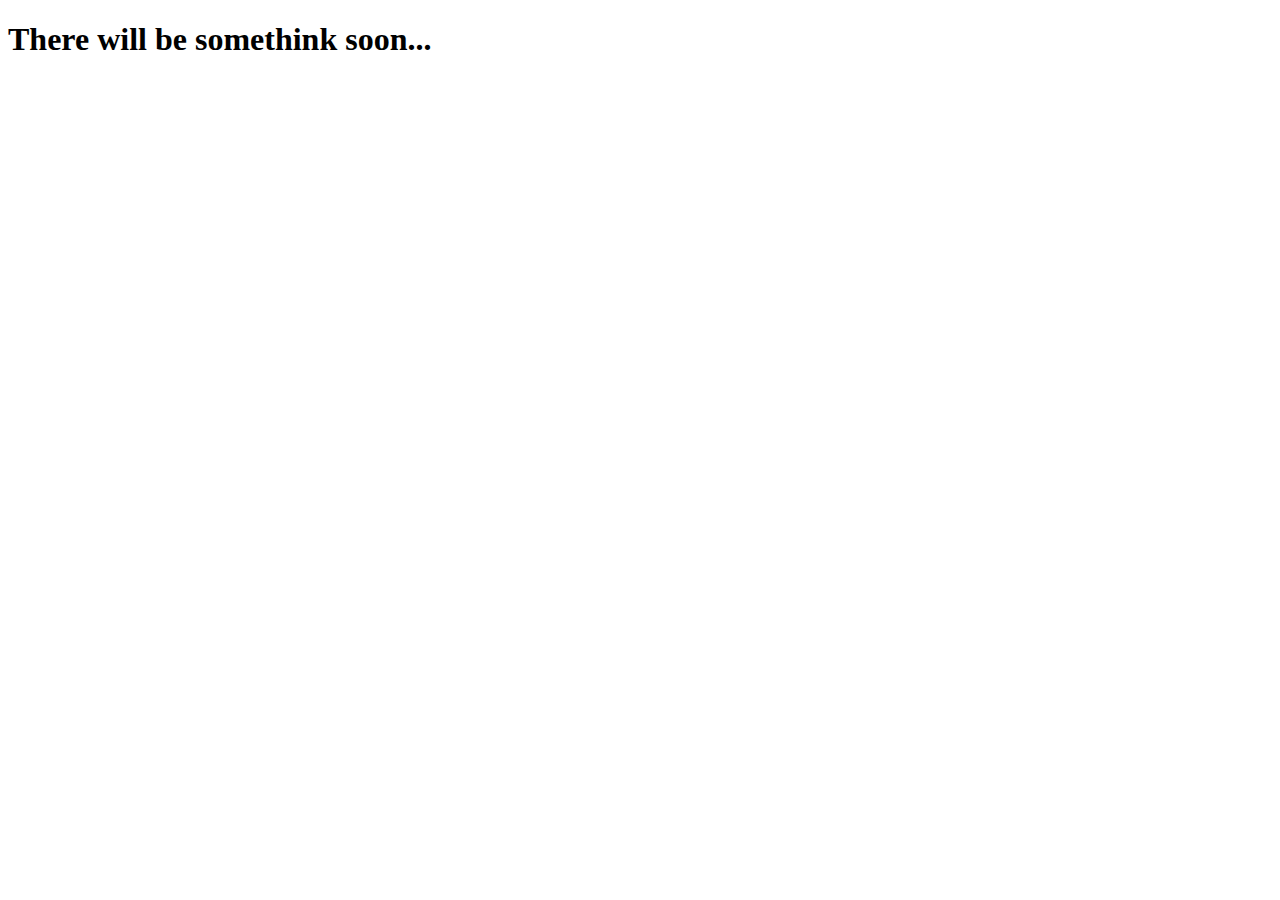
==== index.html @ a76c38a2 "Soon..." ====
<!DOCTYPE html>
<html lang="en">
<head>
	<meta charset="UTF-8">
	<title>My cool portfolio</title>
	<link rel="stylesheet" href="styles/main.css">
</head>
<body>
	<h1>
		There will be somethink soon...
	</h1>

	<script src="scripts/main.js"></script>
</body>
</html>
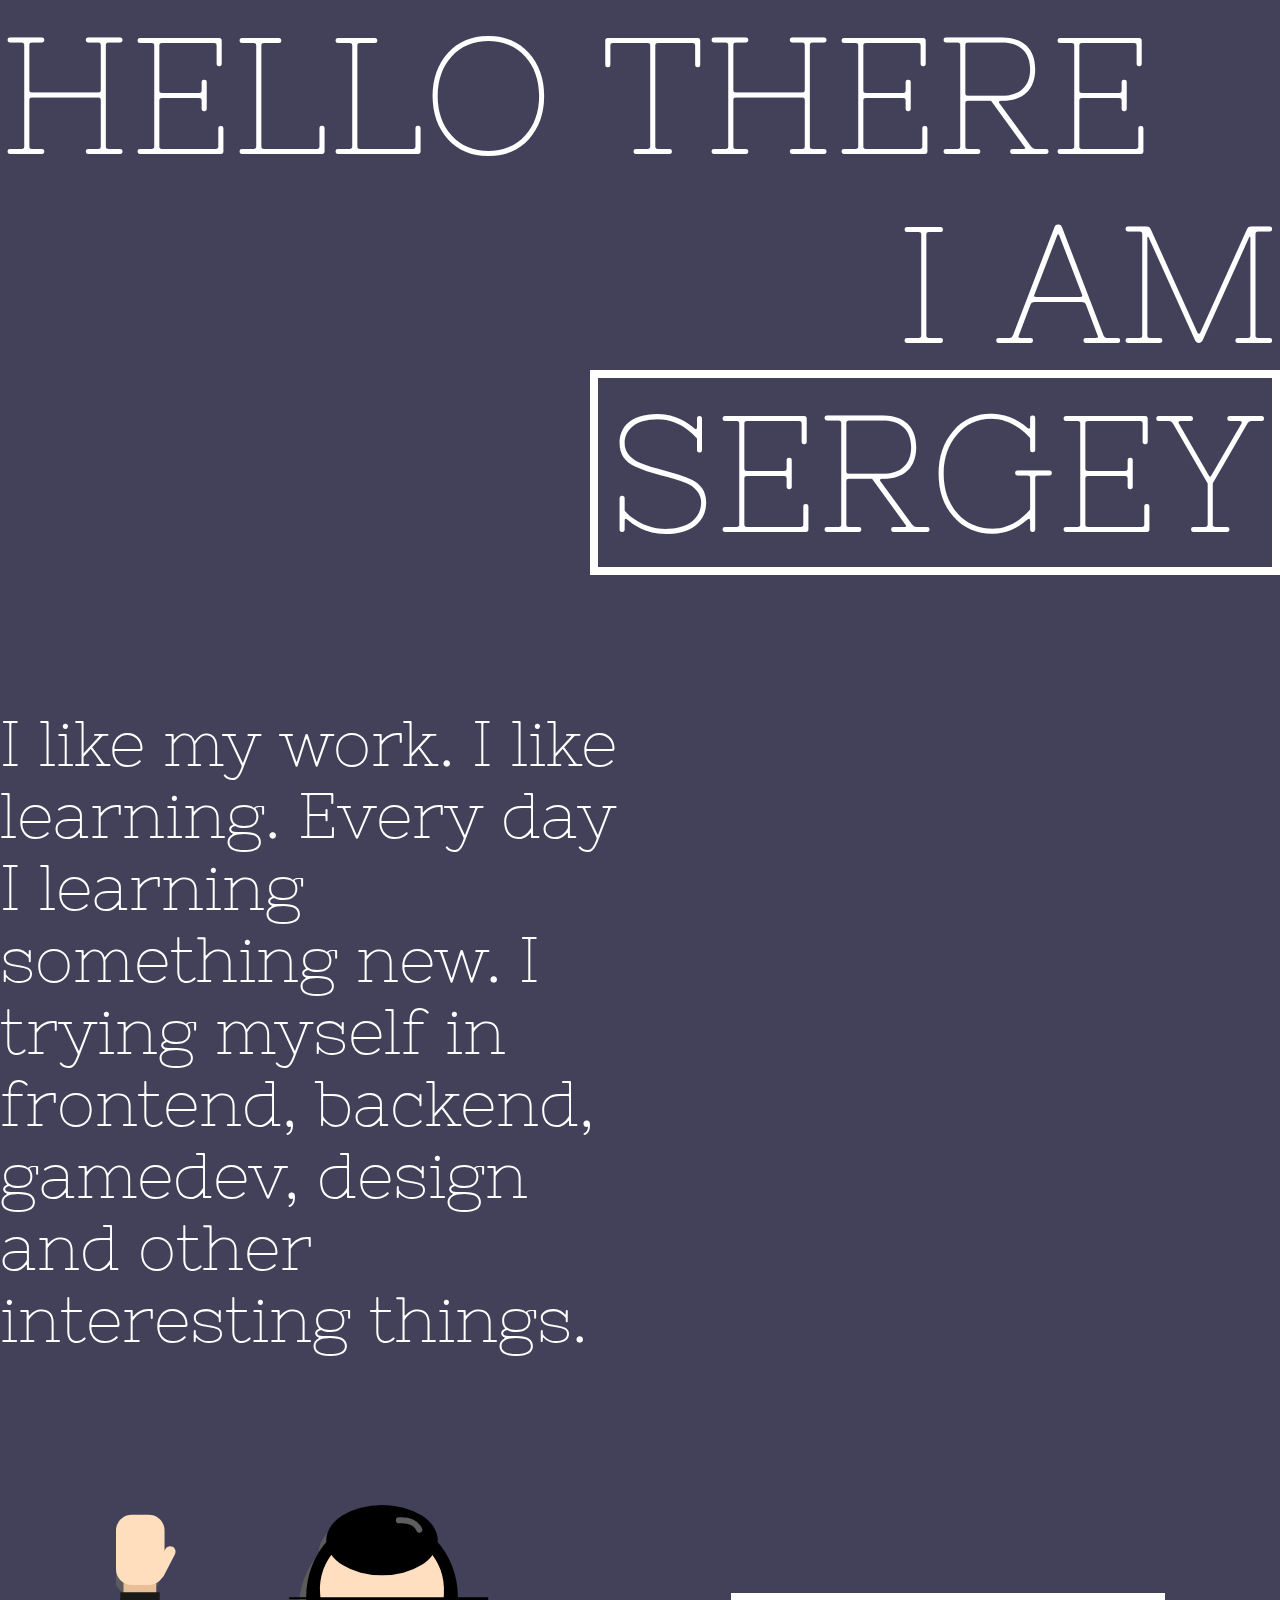
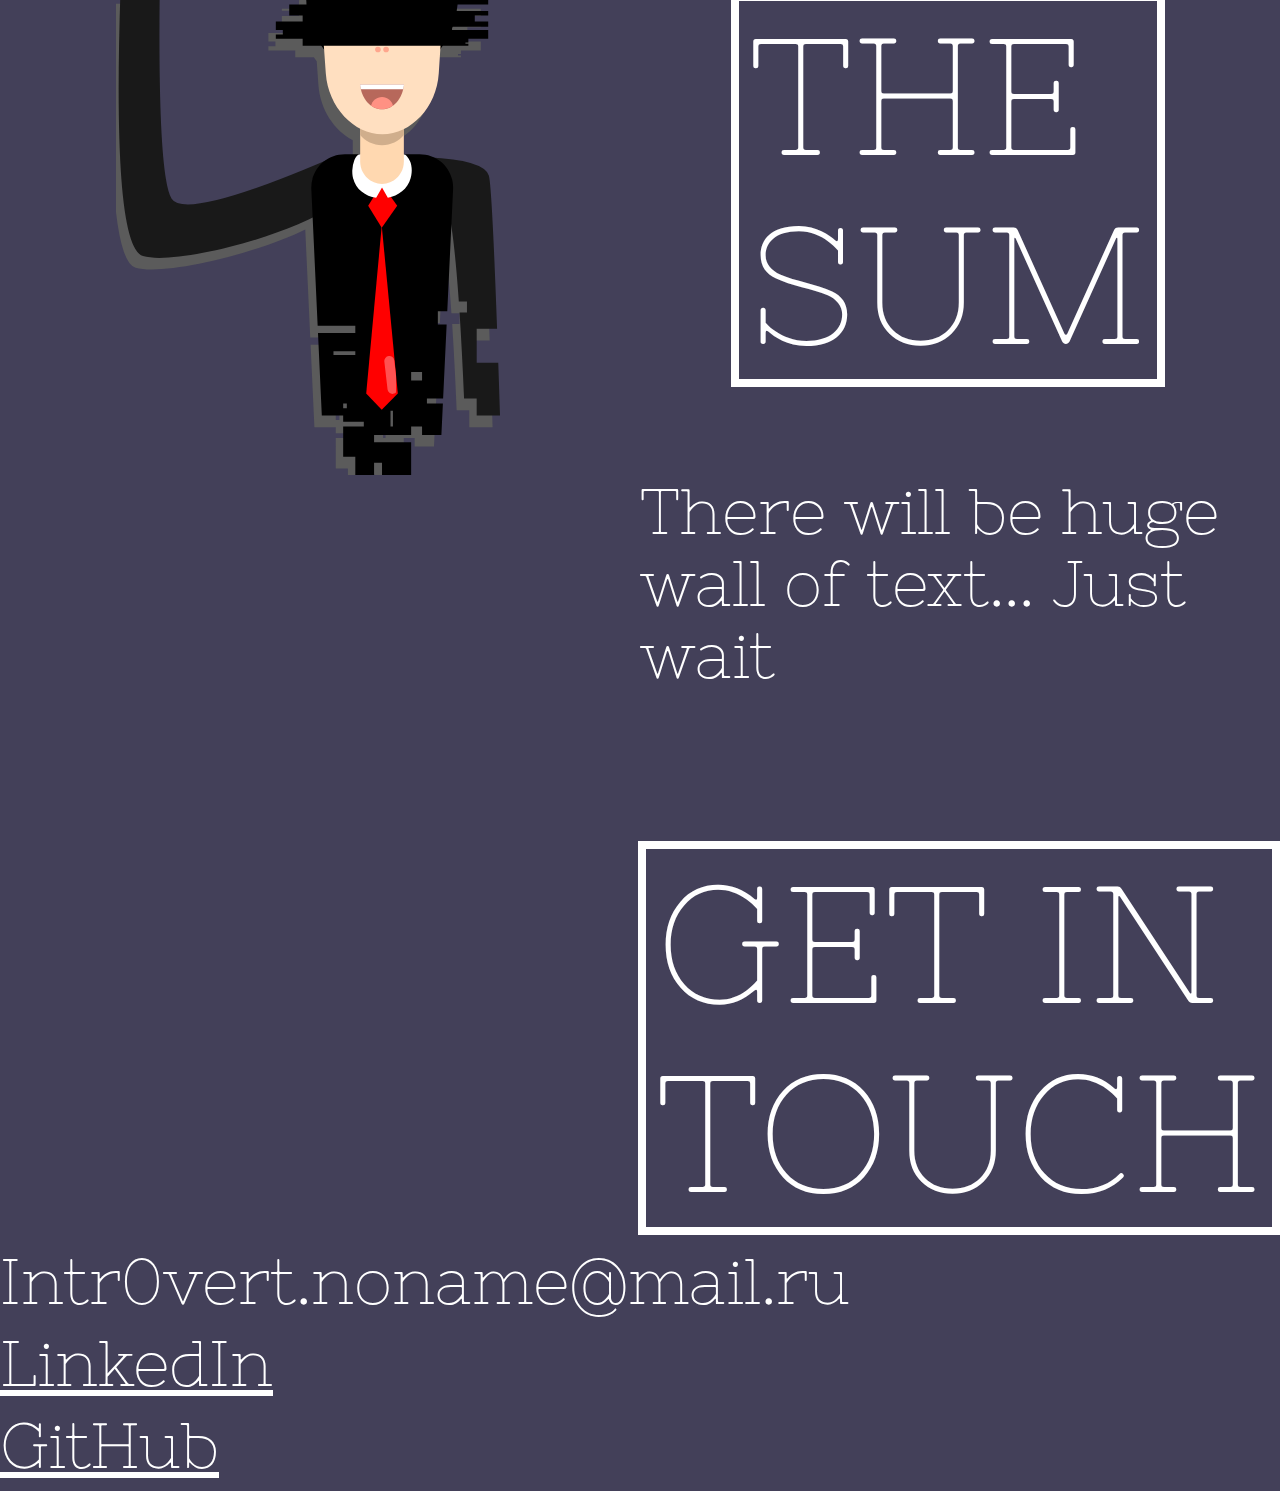
==== commit 492293bb: "Prototype of site" ====
--- a/index.html
+++ b/index.html
@@ -6,9 +6,37 @@
 	<link rel="stylesheet" href="styles/main.css">
 </head>
 <body>
-	<h1>
-		There will be somethink soon...
-	</h1>
+	<div class="header_wrapper">
+		<h2>Hello there</h2>
+		<h2>I am
+			<br /><span>Sergey</span>
+		</h2>
+		<p>
+			I like my work.
+			I like learning. Every day I
+			learning something new.
+			I trying myself in frontend, backend,
+			gamedev, design and other interesting
+			things.
+		</p>
+	</div>
+
+	<div class="sum_wrapper">
+		<div class="sum_wrapper_top">
+			<img src="./assets/man.svg" alt="">
+			<h3>The<br />sum</h3>
+		</div>
+		<p>
+			There will be huge wall of text... Just wait
+		</p>
+	</div>
+
+	<div class="getInTouch_wrapper">
+		<h3>Get in <br /> touch</h3>
+		<p>Intr0vert.noname@mail.ru</p>
+		<p><a href="https://www.linkedin.com/in/sergey-namestnikov-1b0938196/">LinkedIn</a></p>
+		<p><a href="https://github.com/Intr0vert">GitHub</a></p>
+	</div>
 
 	<script src="scripts/main.js"></script>
 </body>
--- a/styles/main.css
+++ b/styles/main.css
@@ -0,0 +1,89 @@
+@font-face {
+    font-family: 'Nixie One';
+    src: url('../fonts/NixieOne-Regular.otf');
+}
+
+* {
+    box-sizing: border-box;
+    margin: 0;
+    text-decoration: none;
+    color: #fff;
+    list-style: none;
+    font-family: 'Nixie One';
+    font-weight: 400;
+}
+
+body {
+    background-color: #434059;
+}
+
+h3 {
+    padding: 0 10px;
+    font-size: 13vw;
+    border: 8px solid #fff;
+    text-transform: uppercase;
+}
+
+p {
+    font-size: 5vw;
+}
+
+.header_wrapper {
+    padding-bottom: 150px;
+}
+
+.header_wrapper h2 {
+    text-transform: uppercase;
+    font-size: 13vw;
+}
+
+.header_wrapper h2:nth-child(2) {
+    text-align: right;
+}
+
+.header_wrapper span {
+    padding: 0 10px;
+    border: 8px solid #fff;
+}
+
+.header_wrapper p {
+    padding-top: 140px;
+    max-width: 50%;
+    /* line-height: 45px; */
+}
+
+.sum_wrapper {
+    padding-bottom: 150px;
+}
+
+.sum_wrapper_top {
+    display: flex;
+    justify-content: space-around;
+}
+
+.sum_wrapper img {
+    max-width: 30%;
+    margin: auto;
+}
+
+.sum_wrapper h3 {
+    margin: auto;
+}
+
+.sum_wrapper p {
+    margin-left: auto;
+    max-width: 50%;
+}
+
+.getInTouch_wrapper > * {
+    margin-bottom: 10px;
+}
+
+.getInTouch_wrapper h3 {
+    width: max-content;
+    margin-left: auto;
+}
+
+.getInTouch_wrapper a {
+    text-decoration: underline;
+}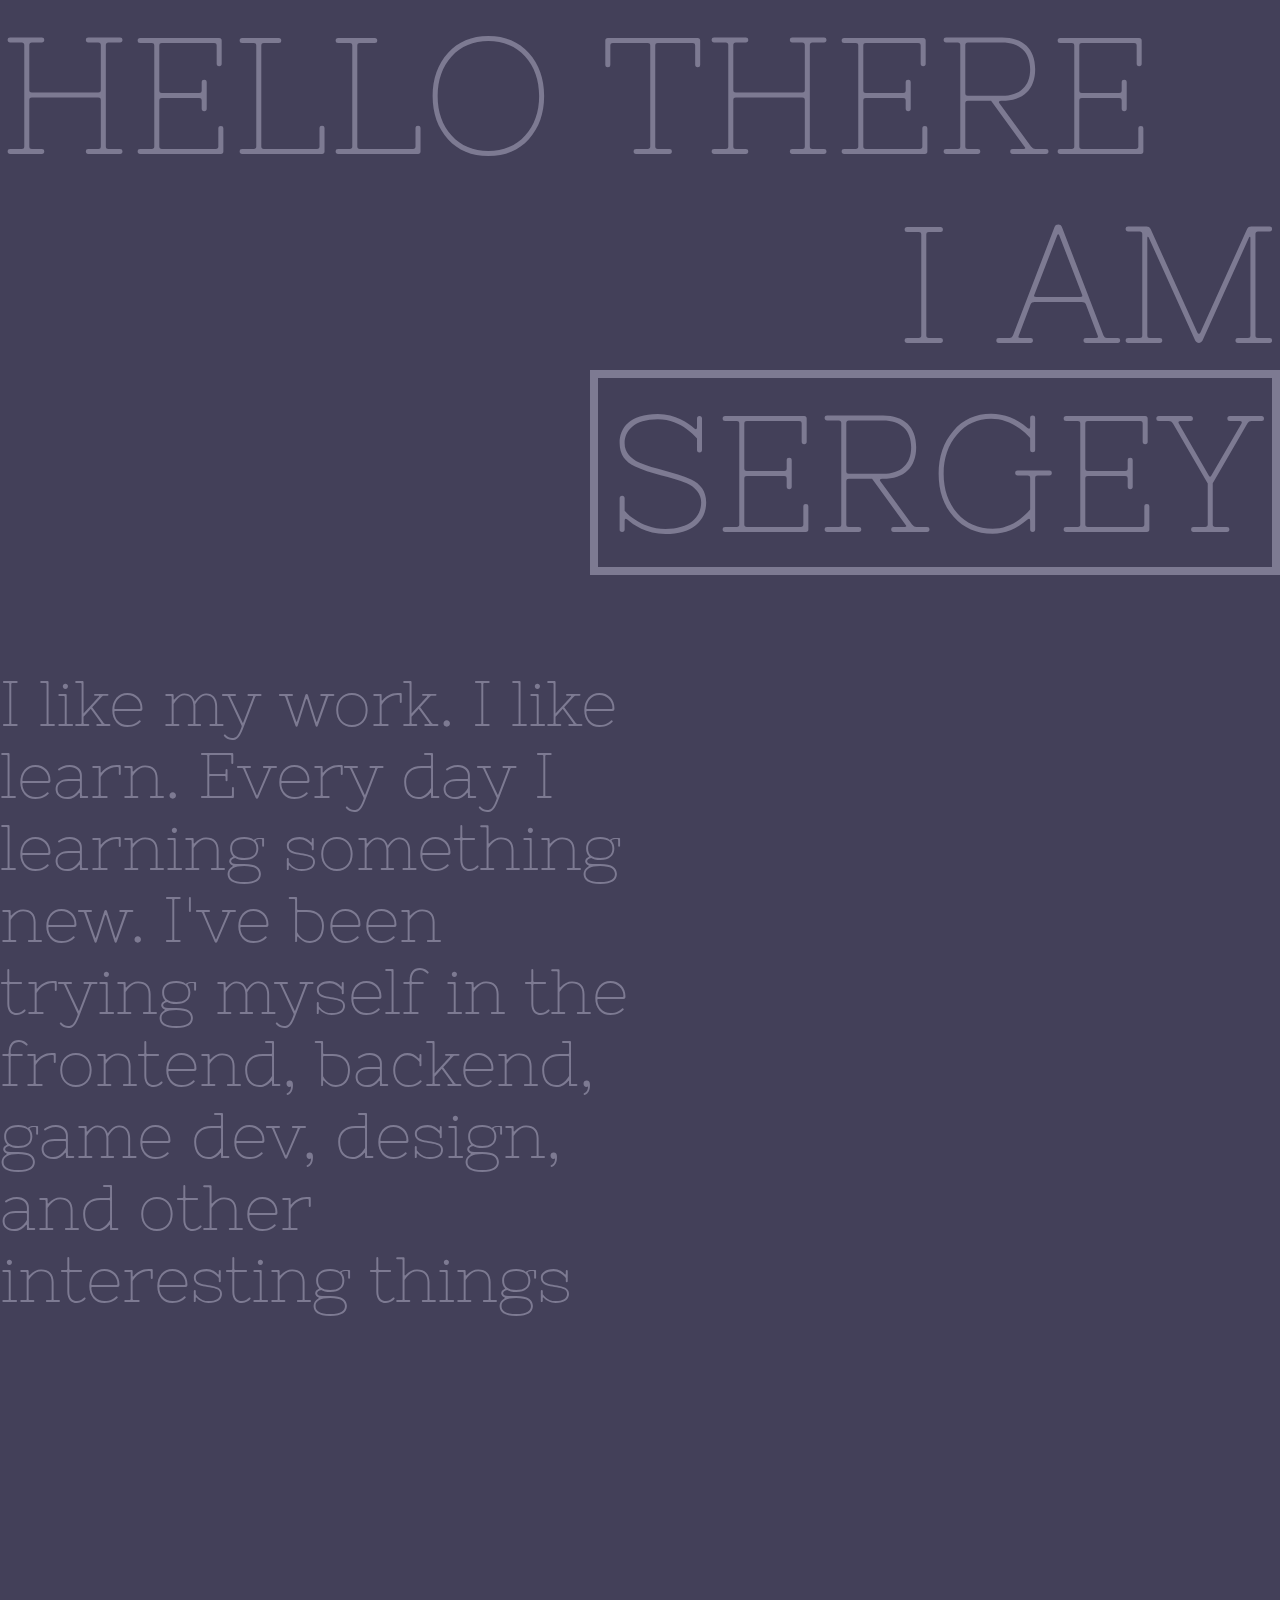
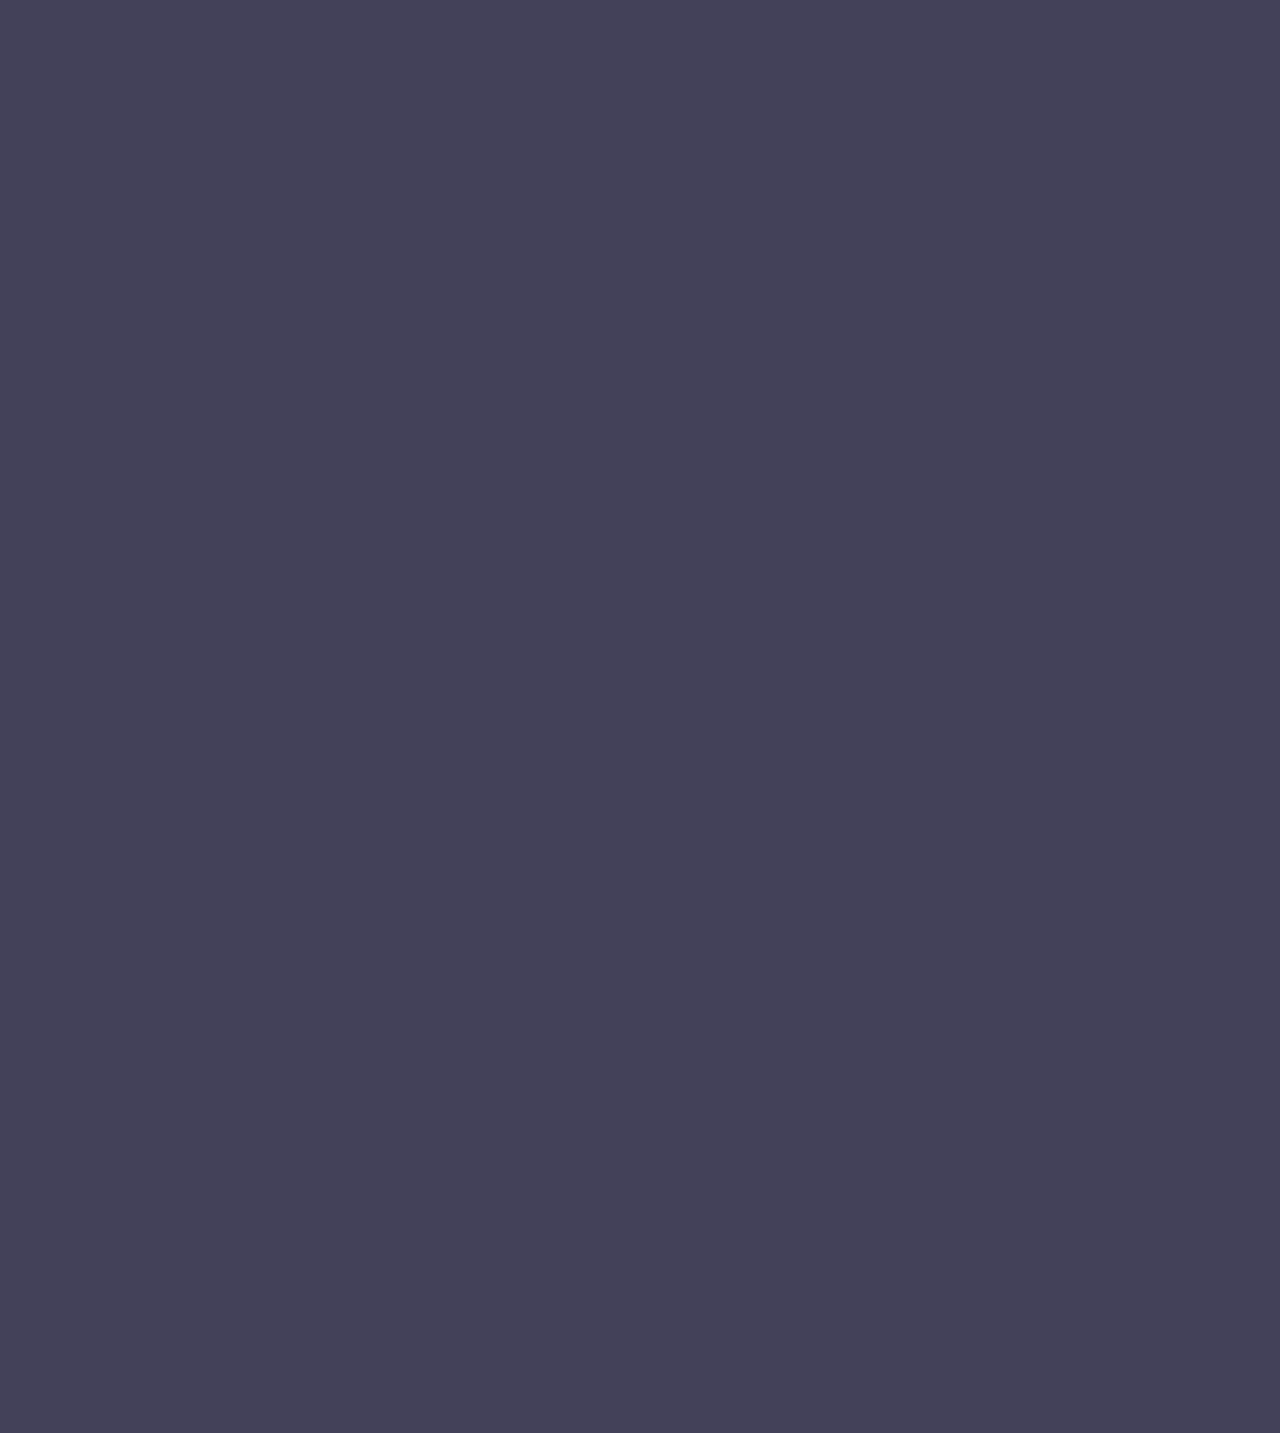
==== commit ab90950a: "Added animations" ====
--- a/index.html
+++ b/index.html
@@ -4,40 +4,48 @@
 	<meta charset="UTF-8">
 	<title>My cool portfolio</title>
 	<link rel="stylesheet" href="styles/main.css">
+	<link href="https://unpkg.com/aos@2.3.1/dist/aos.css" rel="stylesheet">
 </head>
 <body>
 	<div class="header_wrapper">
-		<h2>Hello there</h2>
-		<h2>I am
+		<h2 data-aos="fade-right"
+			data-aos-duration="1000">Hello there</h2>
+		<h2 data-aos="fade-left"
+		data-aos-duration="1000">I am
 			<br /><span>Sergey</span>
 		</h2>
-		<p>
+		<p data-aos="fade-right"
+		data-aos-duration="1000">
 			I like my work.
-			I like learning. Every day I
+			I like learn. Every day I
 			learning something new.
-			I trying myself in frontend, backend,
-			gamedev, design and other interesting
-			things.
+			I've been trying myself in the 
+			frontend, backend, game dev, design, 
+			and other interesting things
 		</p>
 	</div>
 
 	<div class="sum_wrapper">
 		<div class="sum_wrapper_top">
-			<img src="./assets/man.svg" alt="">
-			<h3>The<br />sum</h3>
+			<img src="./assets/man.svg" alt=""
+			data-aos="fade-right">
+			<h3 data-aos="fade-left">The<br />sum</h3>
 		</div>
-		<p>
+		<p data-aos="fade-left">
 			There will be huge wall of text... Just wait
 		</p>
 	</div>
 
-	<div class="getInTouch_wrapper">
+	<div class="getInTouch_wrapper" data-aos="fade-bottom">
 		<h3>Get in <br /> touch</h3>
 		<p>Intr0vert.noname@mail.ru</p>
 		<p><a href="https://www.linkedin.com/in/sergey-namestnikov-1b0938196/">LinkedIn</a></p>
 		<p><a href="https://github.com/Intr0vert">GitHub</a></p>
+		<p><a href="https://www.instagram.com/9_intr0vert/">Instagram</a></p>
 	</div>
 
+	<script src="https://unpkg.com/aos@2.3.1/dist/aos.js"></script>
 	<script src="scripts/main.js"></script>
+	<script> AOS.init(); </script>
 </body>
 </html>--- a/styles/main.css
+++ b/styles/main.css
@@ -7,7 +7,7 @@
     box-sizing: border-box;
     margin: 0;
     text-decoration: none;
-    color: #fff;
+    color: #7D7A92;
     list-style: none;
     font-family: 'Nixie One';
     font-weight: 400;
@@ -15,21 +15,18 @@
 
 body {
     background-color: #434059;
+    overflow-x: hidden;
 }
 
 h3 {
     padding: 0 10px;
     font-size: 13vw;
-    border: 8px solid #fff;
+    border: 8px solid #7D7A92;
     text-transform: uppercase;
 }
 
 p {
     font-size: 5vw;
-}
-
-.header_wrapper {
-    padding-bottom: 150px;
 }
 
 .header_wrapper h2 {
@@ -43,17 +40,16 @@
 
 .header_wrapper span {
     padding: 0 10px;
-    border: 8px solid #fff;
+    border: 8px solid #7D7A92;
 }
 
 .header_wrapper p {
-    padding-top: 140px;
+    padding-top: 100px;
     max-width: 50%;
-    /* line-height: 45px; */
 }
 
 .sum_wrapper {
-    padding-bottom: 150px;
+    padding: 100px 0;
 }
 
 .sum_wrapper_top {
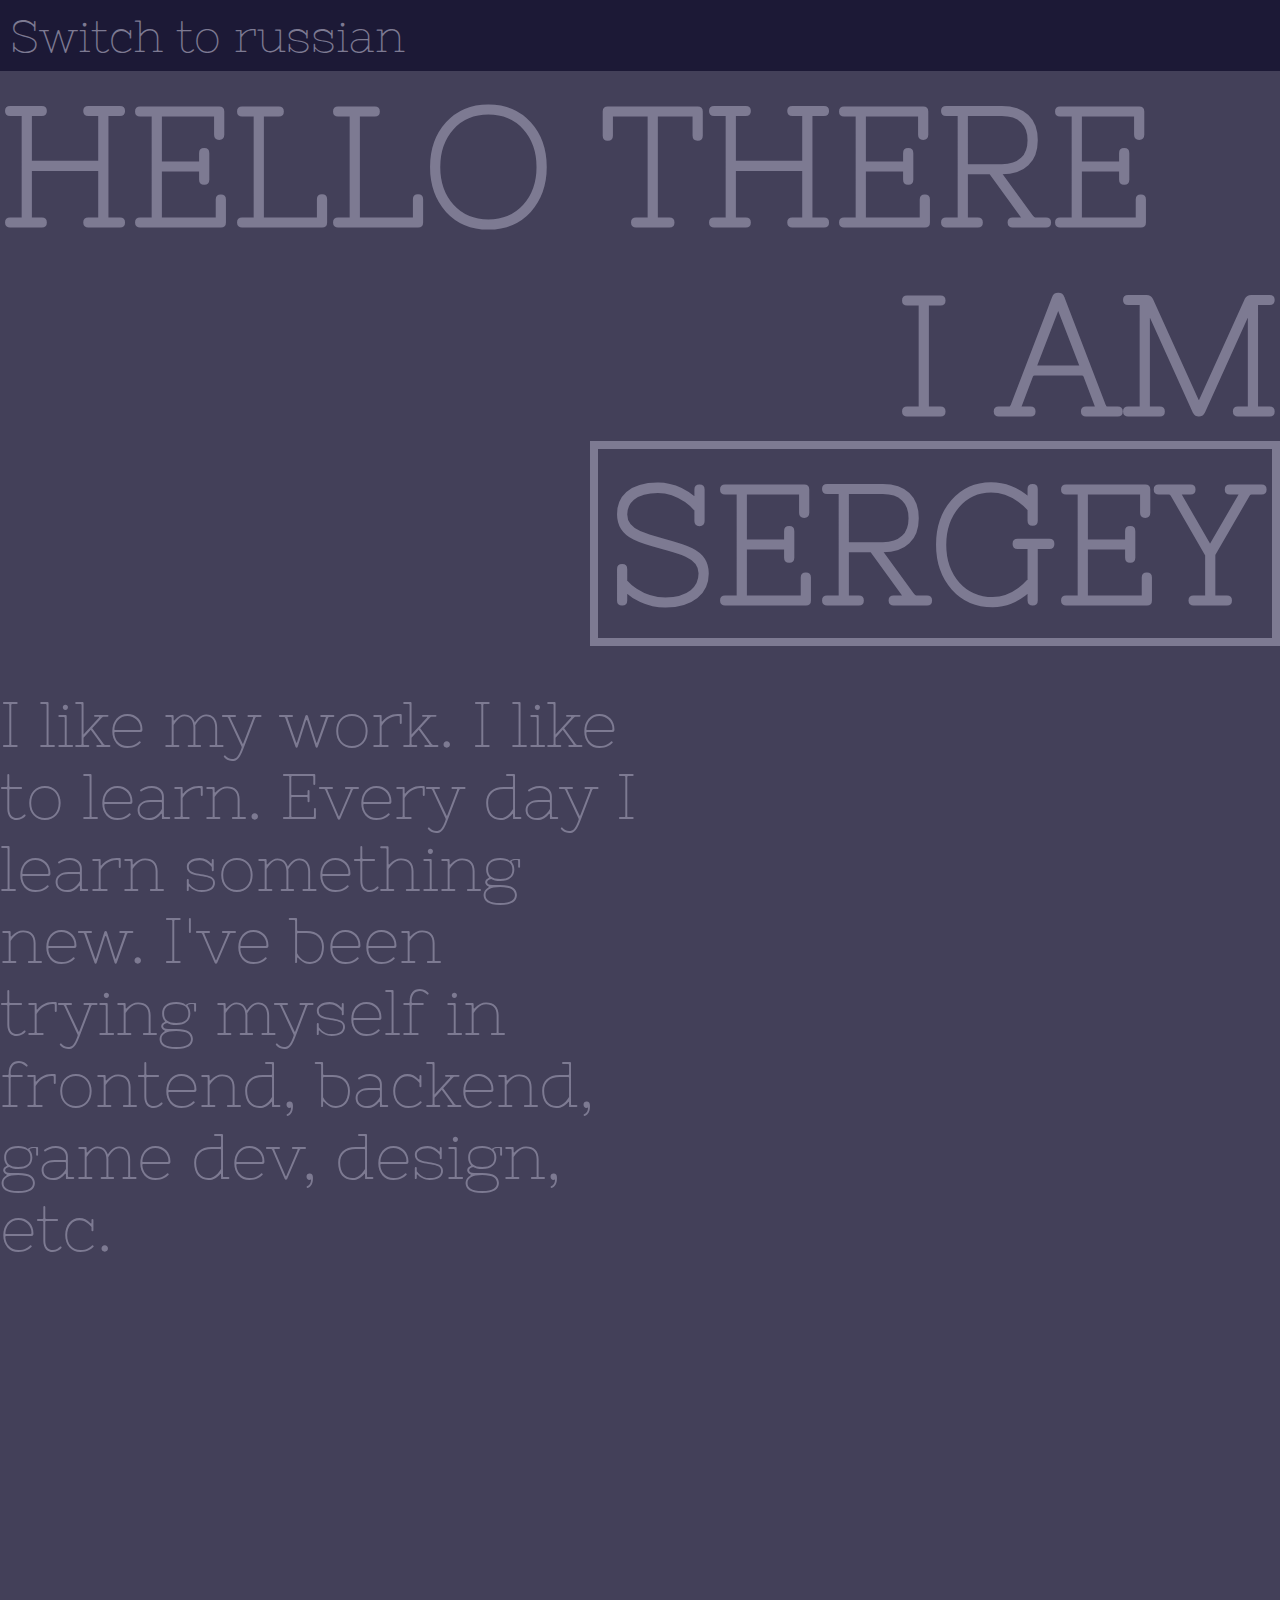
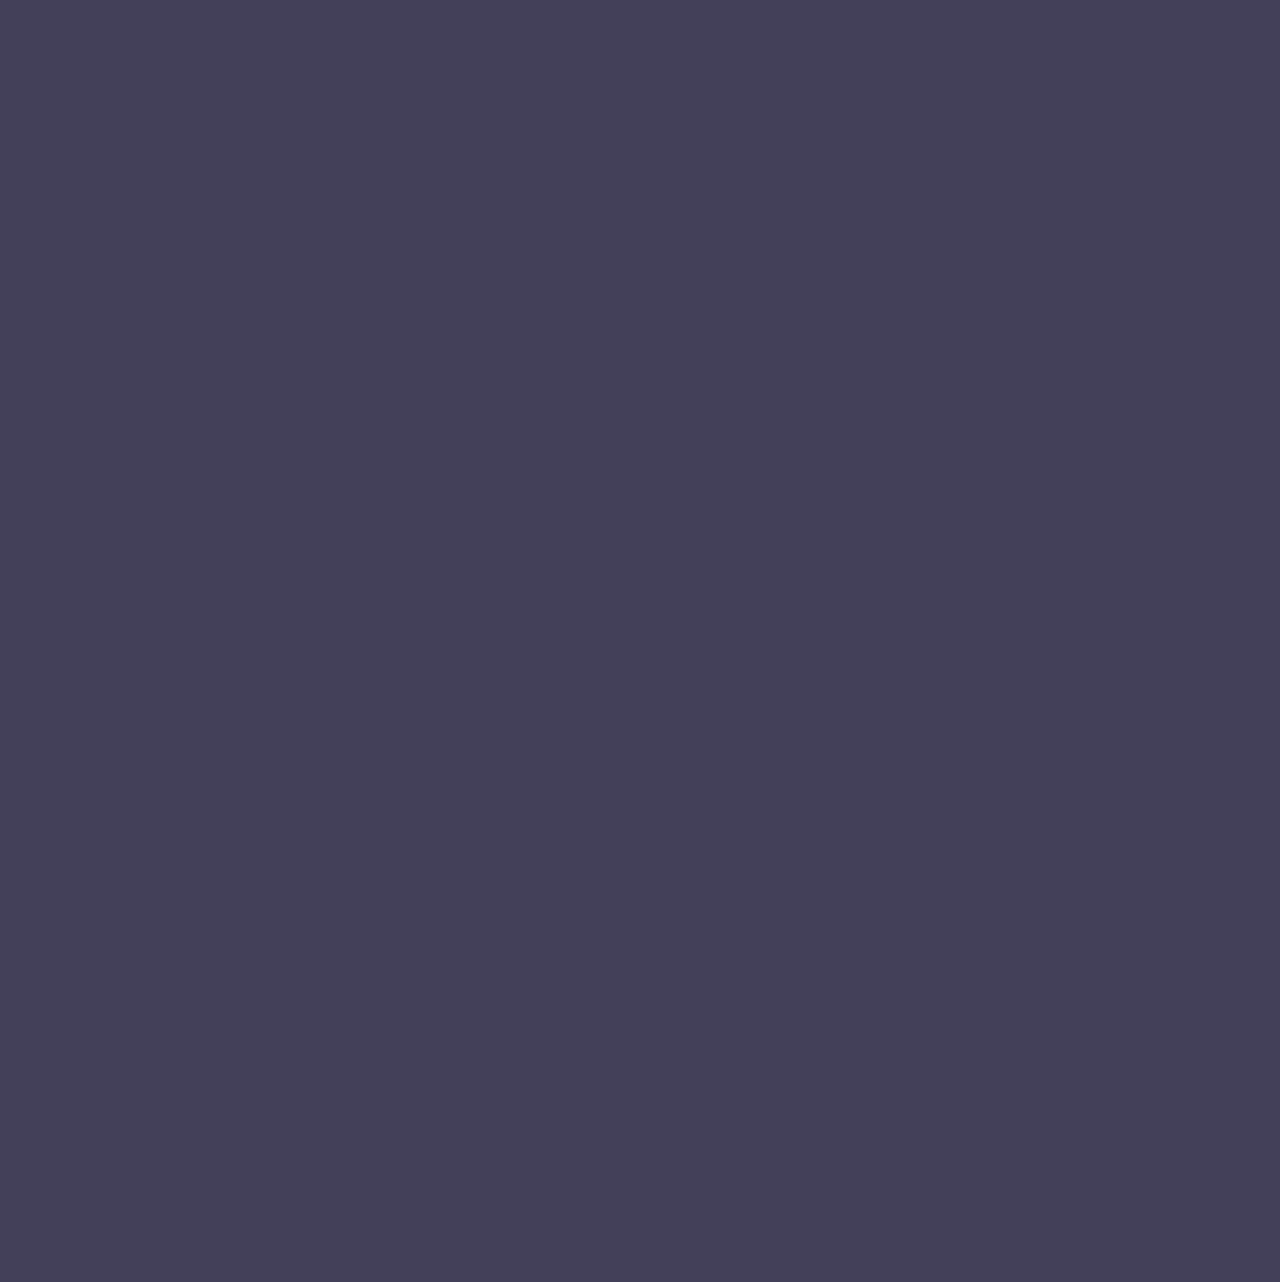
==== commit 21d90a95: "Fixed grammar mistakes" ====
--- a/index.html
+++ b/index.html
@@ -6,8 +6,11 @@
 	<link rel="stylesheet" href="styles/main.css">
 	<link href="https://unpkg.com/aos@2.3.1/dist/aos.css" rel="stylesheet">
 </head>
-<body>
+<body class="english">
 	<div class="header_wrapper">
+		<div class="header_top">
+			<a href="index-rus.html">Switch to russian</a>
+		</div>
 		<h2 data-aos="fade-right"
 			data-aos-duration="1000">Hello there</h2>
 		<h2 data-aos="fade-left"
@@ -16,12 +19,8 @@
 		</h2>
 		<p data-aos="fade-right"
 		data-aos-duration="1000">
-			I like my work.
-			I like learn. Every day I
-			learning something new.
-			I've been trying myself in the 
-			frontend, backend, game dev, design, 
-			and other interesting things
+I like my work. I like to learn. Every day I learn something new. I've been trying myself in frontend, backend, game
+dev, design, etc.
 		</p>
 	</div>
 
@@ -32,7 +31,7 @@
 			<h3 data-aos="fade-left">The<br />sum</h3>
 		</div>
 		<p data-aos="fade-left">
-			There will be huge wall of text... Just wait
+			There will be a huge wall of text... Just wait
 		</p>
 	</div>
 
@@ -45,7 +44,6 @@
 	</div>
 
 	<script src="https://unpkg.com/aos@2.3.1/dist/aos.js"></script>
-	<script src="scripts/main.js"></script>
 	<script> AOS.init(); </script>
 </body>
 </html>--- a/styles/main.css
+++ b/styles/main.css
@@ -1,6 +1,17 @@
 @font-face {
     font-family: 'Nixie One';
     src: url('../fonts/NixieOne-Regular.otf');
+}
+
+@font-face {
+    font-family: 'Open Sans';
+    src: url('../fonts/OpenSans-Light.ttf');
+    font-weight: 300;
+}
+
+@font-face {
+    font-family: 'Open Sans';
+    src: url('../fonts/OpenSans-Regular.ttf');
 }
 
 * {
@@ -9,13 +20,29 @@
     text-decoration: none;
     color: #7D7A92;
     list-style: none;
-    font-family: 'Nixie One';
-    font-weight: 400;
+    outline: none;
 }
 
 body {
     background-color: #434059;
     overflow-x: hidden;
+}
+
+body > * {
+    overflow-x: hidden;
+}
+
+body.english {
+    font-family: 'Nixie One';
+    font-weight: 400;
+}
+
+body.russian h2,
+body.russian h3,
+body.russian a,
+body.russian p {
+    font-family: 'Open Sans';
+    font-weight: 200;
 }
 
 h3 {
@@ -29,12 +56,21 @@
     font-size: 5vw;
 }
 
+.header_top {
+    padding: 10px;
+    background-color: #1C1936;
+}
+
+.header_top a {
+    font-size: 5vh;
+}
+
 .header_wrapper h2 {
     text-transform: uppercase;
     font-size: 13vw;
 }
 
-.header_wrapper h2:nth-child(2) {
+.header_wrapper h2:nth-child(3) {
     text-align: right;
 }
 
@@ -44,12 +80,12 @@
 }
 
 .header_wrapper p {
-    padding-top: 100px;
+    padding-top: 50px;
     max-width: 50%;
 }
 
 .sum_wrapper {
-    padding: 100px 0;
+    padding: 50px 0;
 }
 
 .sum_wrapper_top {
@@ -63,7 +99,7 @@
 }
 
 .sum_wrapper h3 {
-    margin: auto;
+    margin: auto 0 auto auto;
 }
 
 .sum_wrapper p {
